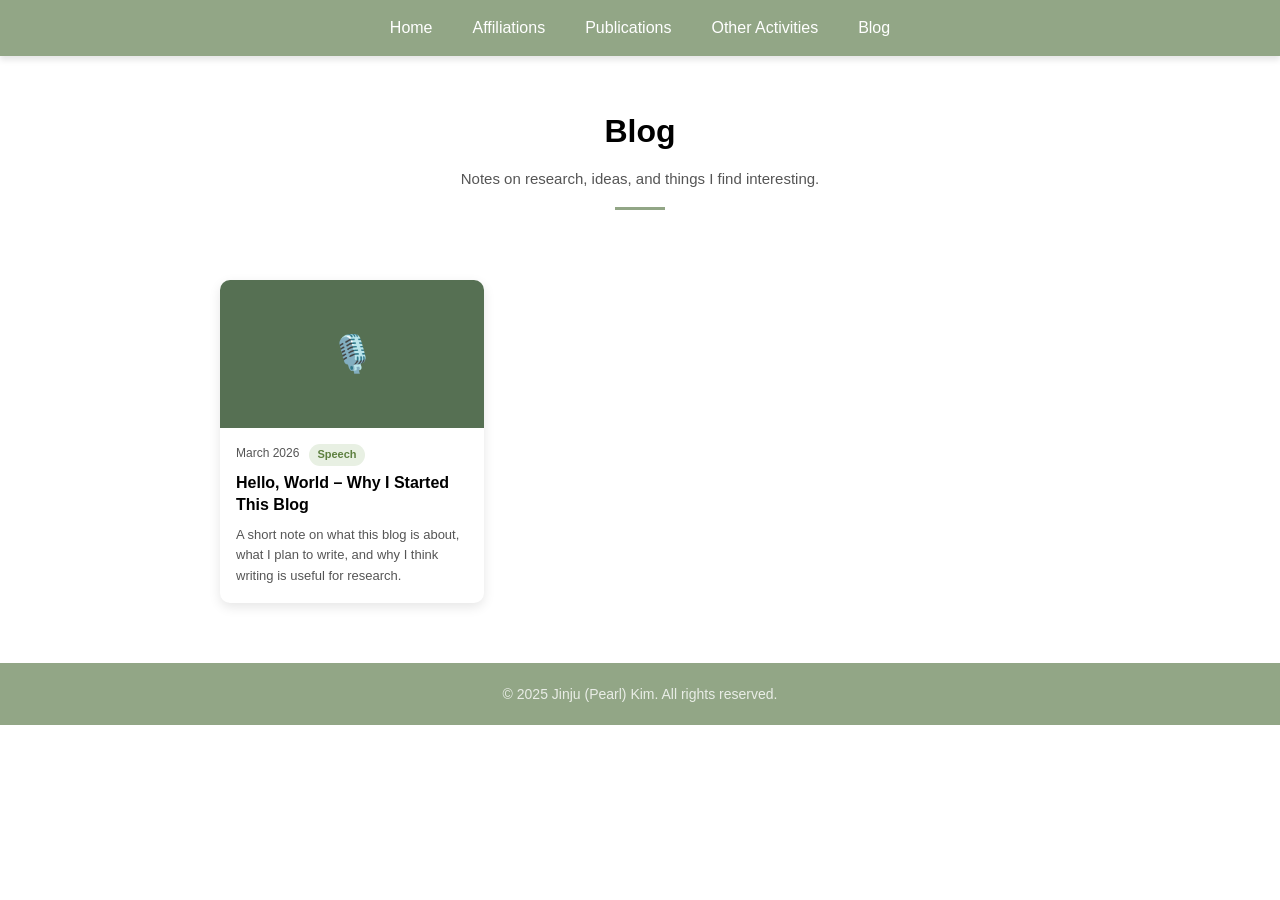
==== blog/index.html @ 7d243f29 "dark mode & blog page" ====
<!DOCTYPE html>
<html lang="en">
<head>
    <meta charset="UTF-8">
    <meta name="viewport" content="width=device-width, initial-scale=1.0">
    <title>Blog – Jinju (Pearl) Kim</title>
    <style>
        :root {
            --navy: #92a686;
            --light-navy: #0e330ab2;
            --lightest-navy: #8d6a2f;
            --white: #ffffff;
            --black: #000000;
            --text-muted: #555;
        }

        * {
            margin: 0;
            padding: 0;
            box-sizing: border-box;
            font-family: 'Arial', 'Helvetica', sans-serif;
        }

        body {
            background-color: var(--white);
            color: var(--black);
            line-height: 1.6;
        }

        .container {
            max-width: 900px;
            margin: 0 auto;
            padding: 0 30px;
        }

        /* ── Navbar ── */
        .navbar {
            background-color: var(--navy);
            padding: 15px 0;
            box-shadow: 0 4px 6px rgba(0, 0, 0, 0.1);
        }

        .navbar ul {
            display: flex;
            justify-content: center;
            list-style: none;
        }

        .navbar ul li {
            margin: 0 20px;
        }

        .navbar ul li a {
            color: var(--white);
            text-decoration: none;
            position: relative;
            transition: opacity 0.3s ease;
        }

        .navbar ul li a:hover {
            opacity: 0.8;
        }

        .navbar ul li a::after {
            content: '';
            position: absolute;
            width: 0;
            height: 2px;
            bottom: -5px;
            left: 0;
            background-color: var(--white);
            transition: width 0.3s ease;
        }

        .navbar ul li a:hover::after {
            width: 100%;
        }

        /* ── Page header ── */
        .page-header {
            padding: 50px 0 30px;
            text-align: center;
        }

        .page-header h1 {
            font-size: 32px;
            margin-bottom: 10px;
        }

        .page-header p {
            color: var(--text-muted);
            font-size: 15px;
        }

        .section-divider {
            width: 50px;
            height: 3px;
            background-color: var(--navy);
            margin: 16px auto 0;
            border: none;
        }

        /* ── Blog grid ── */
        .blog-grid {
            display: grid;
            grid-template-columns: repeat(auto-fill, minmax(260px, 1fr));
            gap: 24px;
            padding: 40px 0 60px;
        }

        .blog-card {
            border-radius: 10px;
            overflow: hidden;
            box-shadow: 0 4px 12px rgba(0, 0, 0, 0.1);
            text-decoration: none;
            color: var(--black);
            display: flex;
            flex-direction: column;
            transition: transform 0.25s ease, box-shadow 0.25s ease;
            background: var(--white);
        }

        .blog-card:hover {
            transform: translateY(-4px);
            box-shadow: 0 8px 20px rgba(0, 0, 0, 0.15);
        }

        .blog-card-thumbnail {
            width: 100%;
            aspect-ratio: 16 / 9;
            object-fit: cover;
            background-color: var(--light-navy);
            display: flex;
            align-items: center;
            justify-content: center;
            color: var(--white);
            font-size: 36px;
        }

        .blog-card-thumbnail img {
            width: 100%;
            height: 100%;
            object-fit: cover;
        }

        .blog-card-body {
            padding: 16px;
            flex: 1;
            display: flex;
            flex-direction: column;
        }

        .blog-card-meta {
            font-size: 12px;
            color: var(--text-muted);
            margin-bottom: 6px;
            display: flex;
            gap: 10px;
        }

        .blog-card-tag {
            background-color: #e8f0e3;
            color: #5E8040;
            font-size: 11px;
            font-weight: 600;
            padding: 2px 8px;
            border-radius: 20px;
        }

        .blog-card-title {
            font-size: 16px;
            font-weight: 700;
            margin-bottom: 8px;
            line-height: 1.4;
        }

        .blog-card-excerpt {
            font-size: 13px;
            color: var(--text-muted);
            flex: 1;
            display: -webkit-box;
            -webkit-line-clamp: 3;
            -webkit-box-orient: vertical;
            overflow: hidden;
        }

        /* ── Empty state ── */
        .empty-state {
            text-align: center;
            padding: 80px 20px;
            color: var(--text-muted);
        }

        .empty-state .icon {
            font-size: 48px;
            margin-bottom: 16px;
        }

        /* ── Footer ── */
        footer {
            background-color: var(--navy);
            padding: 20px 0;
            text-align: center;
            color: var(--white);
        }

        .copyright {
            opacity: 0.8;
            font-size: 14px;
        }

        @media screen and (max-width: 600px) {
            .blog-grid {
                grid-template-columns: 1fr;
            }
        }
    </style>
</head>
<body>

    <nav class="navbar">
        <div class="container">
            <ul>
                <li><a href="../index.html">Home</a></li>
                <li><a href="../index.html#education">Affiliations</a></li>
                <li><a href="../index.html#publication">Publications</a></li>
                <li><a href="../index.html#activities">Other Activities</a></li>
                <li><a href="index.html">Blog</a></li>
            </ul>
        </div>
    </nav>

    <div class="page-header">
        <div class="container">
            <h1>Blog</h1>
            <p>Notes on research, ideas, and things I find interesting.</p>
            <hr class="section-divider">
        </div>
    </div>

    <div class="container">
        <div class="blog-grid" id="blog-grid">

            <!-- ── SAMPLE POST CARD ── -->
            <!-- Copy this block to add a new post. -->
            <a class="blog-card" href="posts/hello-world.html">
                <div class="blog-card-thumbnail" style="background-color: var(--light-navy);">
                    <!-- Replace the emoji with an <img src="..."> if you have a cover image -->
                    🎙️
                </div>
                <div class="blog-card-body">
                    <div class="blog-card-meta">
                        <span>March 2026</span>
                        <span class="blog-card-tag">Speech</span>
                    </div>
                    <div class="blog-card-title">Hello, World – Why I Started This Blog</div>
                    <div class="blog-card-excerpt">
                        A short note on what this blog is about, what I plan to write, and why I think writing is useful for research.
                    </div>
                </div>
            </a>

            <!-- Add more cards above this comment -->

        </div>
    </div>

    <footer>
        <div class="container">
            <p class="copyright">© 2025 Jinju (Pearl) Kim. All rights reserved.</p>
        </div>
    </footer>

</body>
</html>
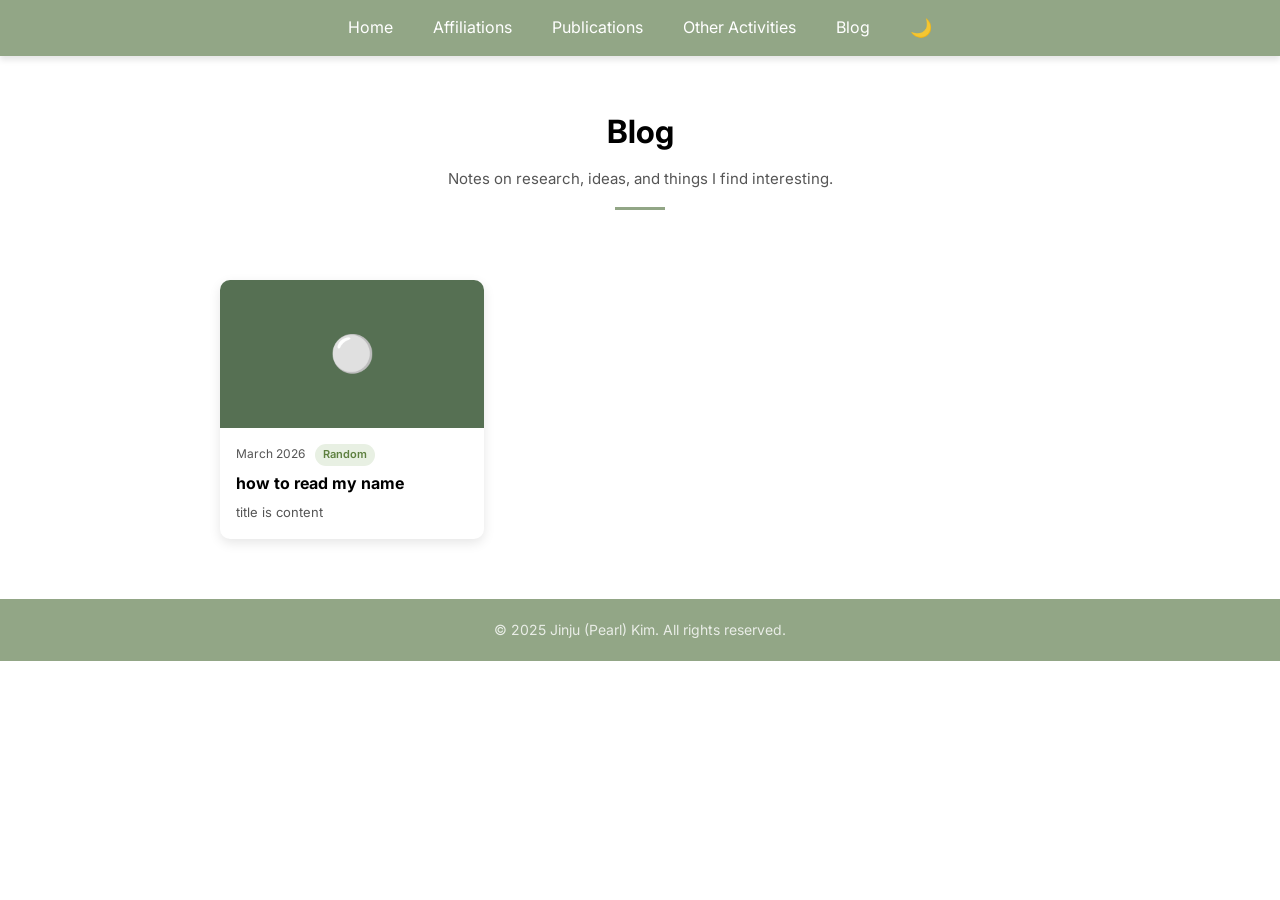
==== commit e8895b1d: "random" ====
--- a/blog/index.html
+++ b/blog/index.html
@@ -4,6 +4,9 @@
     <meta charset="UTF-8">
     <meta name="viewport" content="width=device-width, initial-scale=1.0">
     <title>Blog – Jinju (Pearl) Kim</title>
+    <link rel="preconnect" href="https://fonts.googleapis.com">
+    <link rel="preconnect" href="https://fonts.gstatic.com" crossorigin>
+    <link href="https://fonts.googleapis.com/css2?family=Inter:wght@400;500;600;700&display=swap" rel="stylesheet">
     <style>
         :root {
             --navy: #92a686;
@@ -18,7 +21,7 @@
             margin: 0;
             padding: 0;
             box-sizing: border-box;
-            font-family: 'Arial', 'Helvetica', sans-serif;
+            font-family: 'Inter', 'Arial', sans-serif;
         }
 
         body {
@@ -214,6 +217,41 @@
                 grid-template-columns: 1fr;
             }
         }
+
+        /* ── Dark mode ── */
+        body.dark {
+            --white: #1a1a1a;
+            --black: #e8e8e8;
+            --text-muted: #aaa;
+            --light-navy: #1e3a1ab2;
+        }
+
+        body.dark .blog-card {
+            background: #242424;
+        }
+
+        body.dark .blog-card-tag {
+            background-color: #2a3a20;
+        }
+
+        .dark-toggle {
+            background: none;
+            border: none;
+            cursor: pointer;
+            color: var(--white);
+            display: flex;
+            align-items: center;
+            padding: 0;
+            font-size: 18px;
+            opacity: 0.9;
+            transition: opacity 0.2s;
+        }
+
+        .dark-toggle:hover { opacity: 0.6; }
+
+        .navbar ul {
+            align-items: center;
+        }
     </style>
 </head>
 <body>
@@ -226,6 +264,9 @@
                 <li><a href="../index.html#publication">Publications</a></li>
                 <li><a href="../index.html#activities">Other Activities</a></li>
                 <li><a href="index.html">Blog</a></li>
+                <li>
+                    <button class="dark-toggle" id="dark-toggle" title="Toggle dark mode" onclick="toggleDark()">🌙</button>
+                </li>
             </ul>
         </div>
     </nav>
@@ -243,19 +284,19 @@
 
             <!-- ── SAMPLE POST CARD ── -->
             <!-- Copy this block to add a new post. -->
-            <a class="blog-card" href="posts/hello-world.html">
+            <a class="blog-card" href="posts/name.html">
                 <div class="blog-card-thumbnail" style="background-color: var(--light-navy);">
                     <!-- Replace the emoji with an <img src="..."> if you have a cover image -->
-                    🎙️
+                    ⚪
                 </div>
                 <div class="blog-card-body">
                     <div class="blog-card-meta">
                         <span>March 2026</span>
-                        <span class="blog-card-tag">Speech</span>
+                        <span class="blog-card-tag">Random</span>
                     </div>
-                    <div class="blog-card-title">Hello, World – Why I Started This Blog</div>
+                    <div class="blog-card-title">how to read my name</div>
                     <div class="blog-card-excerpt">
-                        A short note on what this blog is about, what I plan to write, and why I think writing is useful for research.
+                        title is content
                     </div>
                 </div>
             </a>
@@ -271,5 +312,19 @@
         </div>
     </footer>
 
+    <script>
+        const btn = document.getElementById('dark-toggle');
+        function applyDark(on) {
+            document.body.classList.toggle('dark', on);
+            btn.textContent = on ? '☀️' : '🌙';
+        }
+        function toggleDark() {
+            const on = !document.body.classList.contains('dark');
+            localStorage.setItem('darkMode', on);
+            applyDark(on);
+        }
+        applyDark(localStorage.getItem('darkMode') === 'true');
+    </script>
+
 </body>
 </html>
